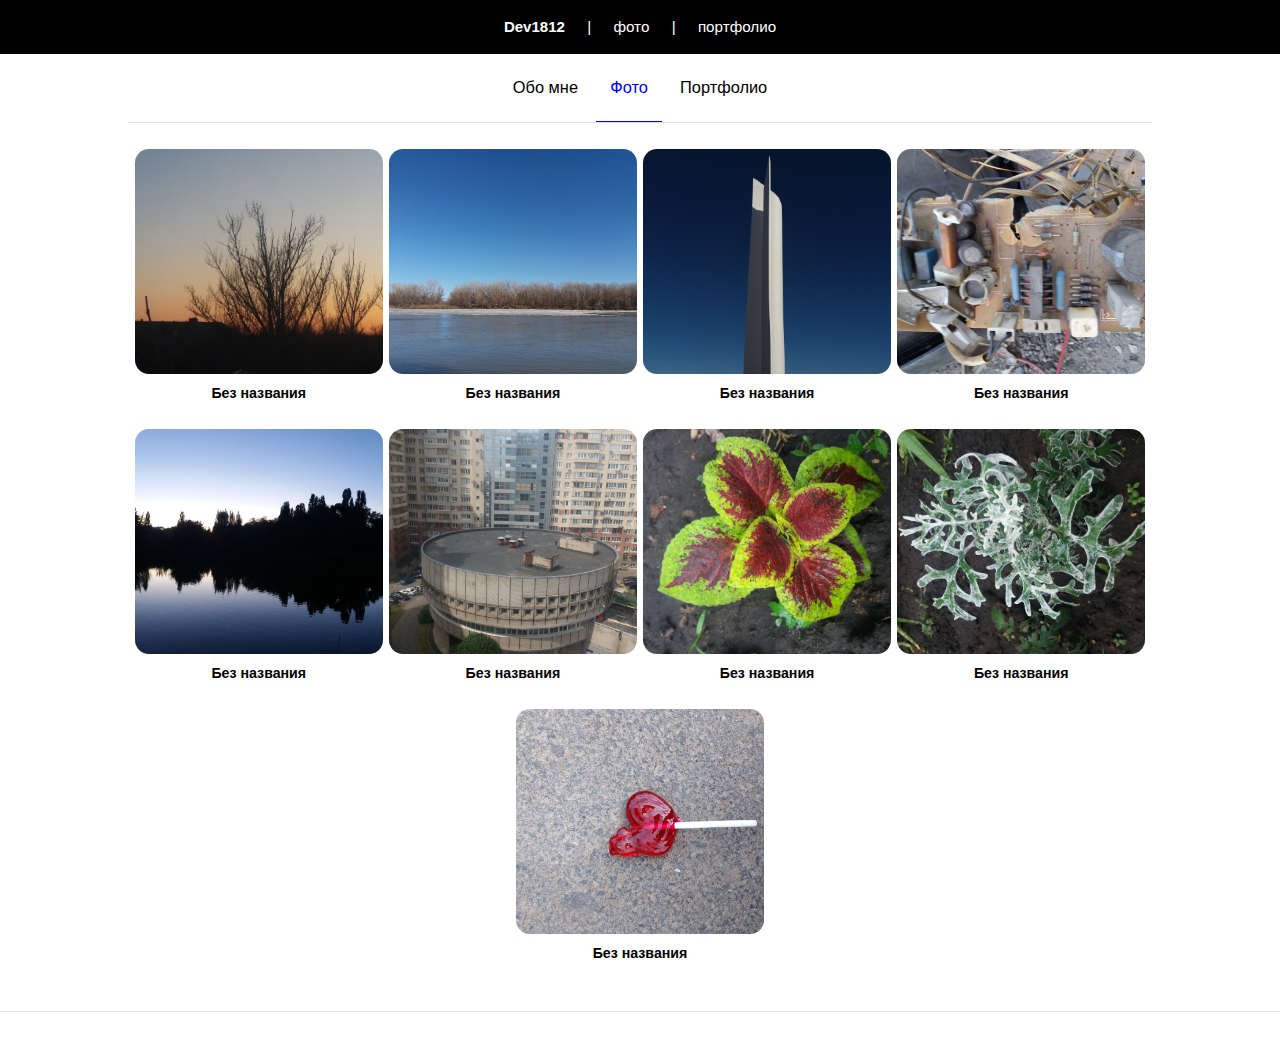
==== photo.html @ 07d0a1c8 "project imroved" ====
<!DOCTYPE html>
<html>
<head>
  <meta charset="utf-8">
  <title>Dev1812</title>
  <link rel="icon" href="image/icon/cafe.png" type="image/png">
  <link rel="stylesheet" type="text/css" href="css/common.css?2">
</head>
<body>


<div id="wrap1">
	<style type="text/css">
	.head{border-bottom:1px solid #000;text-align: center;height:54px;background-color: #000;position: fixed;top: 0;left: 0;right: 0;z-index: 11;}
	.head__item{display: inline-block; padding:18px 9px;color:#fff;}
	.divider{padding:0 9px;color: #FFF;}
	html, body{margin:0;}

*{box-sizing:border-box;font-size:1.0em;font-family:"Myraid Set Pro Text",tahoma,Arial,verdana,sans-serif;font-size:.99em;}
    .welcome_block-main{position: relative;height:454px;}


.welcome_block-main__photo{position: absolute;top: 0;left: 0;right: 0;bottom: 0;background-size:cover;background-position: center;}

.welcome_block-main__photo_layer{position: absolute;top: 0;left: 0;right: 0;bottom: 0;background-color:#000;opacity:.4;}
.welcome_block-main__photo_body{color:#FFF;z-index:9;position: absolute;top:0;left: 0;right: 0;bottom: 0;text-align: center;}
.welcome_block-main__photo_body_title{font-size:2.9em;margin: 134px 0 24px}
.welcome_block-main__photo_body_body{font-size:1.5em;}







	</style>

<div class="head">
  <a class="head__item"><b>Dev1812</b></a>
  <span class="divider">|</span>
  <a class="head__item">фото</a>
  <span class="divider">|</span>
  <a class="head__item">портфолио</a>
</div>
<div class="contant">

<div>

<style type="text/css">
.nav{border-bottom:1px solid #DDD;text-align: center;}
.nav__item{display: inline-block;padding:24px 14px;font-size:1.1em;}
.container-block{width:80%;margin:0 auto;}
.container{text-align:center;padding:24px 0;}
</style>

<div class="container-block" style="padding-top:54px">

<div class="nav">
<a class="nav__item" href="index.html">Обо мне</a>
<a class="nav__item" href="photo.html" style="color:blue;border-bottom: 1px solid blue;">Фото</a>
<a class="nav__item" href="portfolio.html">Портфолио</a>
</div>

<div class="container">
	

<style type="text/css">



.multi-block{display: inline-block;width:25%;margin:-2px -3px 14px;text-align: center;vertical-align: top;}
.multi-block__photo{width:100%;height:25vh;background-size: cover  ;background-position: center  ;border-radius:14px; }
.multi-block__info_title{margin:9px 0;max-height:67px;overflow: hidden;line-height:21px;font-weight: bold;}
.feed_page{width:74%;margin:0 auto;padding:14px 0;}
.icon{width:17px;height:17px;display: inline-block;}

.multi-block__mark_block{display: inline-block;
    padding: 2px 8px 2px 8px;border-radius:9px;
   background-color:#EEE;cursor: pointer;}
.multi-block__mark_block:hover{background-color:#DDD;}
   .multi-block__counter_title{font-size:.9em;font-weight: bold;position:relative;top:-2px;}
   .photo_bigger{background-position: center;background-size: cover;}
.multi-block__wrap{margin:4px;}
</style>

<div class="multi-block">
<div class="multi-block__wrap">
<div class="multi-block__photo_wrap">
  <div class="multi-block__photo" style="background-image: url('image/20180408_212136.jpg');"></div>
</div>
<div class="multi-block__info">
  <div class="multi-block__info_title">
    <div>Без названия</div>
  </div>
</div>
</div>
</div>

<div class="multi-block">
<div class="multi-block__wrap">
<div class="multi-block__photo_wrap">
  <div class="multi-block__photo" style="background-image: url('image/20180410_171315.jpg');"></div>
</div>
<div class="multi-block__info">
  <div class="multi-block__info_title">
    <div>Без названия</div>
  </div>
</div>
</div>
</div>

<div class="multi-block">
<div class="multi-block__wrap">
<div class="multi-block__photo_wrap">
  <div class="multi-block__photo" style="background-image: url('image/20180410_172638.jpg');"></div>
</div>
<div class="multi-block__info">
  <div class="multi-block__info_title">
    <div>Без названия</div>
  </div>
</div>
</div>
</div>


<div class="multi-block">
<div class="multi-block__wrap">
<div class="multi-block__photo_wrap">
  <div class="multi-block__photo" style="background-image: url('image/20180607_210355.jpg');"></div>
</div>
<div class="multi-block__info">
  <div class="multi-block__info_title">
    <div>Без названия</div>
  </div>
</div>
</div>
</div>



<div class="multi-block">
<div class="multi-block__wrap">
<div class="multi-block__photo_wrap">
  <div class="multi-block__photo" style="background-image: url('image/20180607_214410.jpg');"></div>
</div>
<div class="multi-block__info">
  <div class="multi-block__info_title">
    <div>Без названия</div>
  </div>
</div>
</div>
</div>



<div class="multi-block">
<div class="multi-block__wrap">
<div class="multi-block__photo_wrap">
  <div class="multi-block__photo" style="background-image: url('image/20190620_141006.jpg');"></div>
</div>
<div class="multi-block__info">
  <div class="multi-block__info_title">
    <div>Без названия</div>
  </div>
</div>
</div>
</div>



<div class="multi-block">
<div class="multi-block__wrap">
<div class="multi-block__photo_wrap">
  <div class="multi-block__photo" style="background-image: url('image/20210701_141035.jpg');"></div>
</div>
<div class="multi-block__info">
  <div class="multi-block__info_title">
    <div>Без названия</div>
  </div>
</div>
</div>
</div>



<div class="multi-block">
<div class="multi-block__wrap">
<div class="multi-block__photo_wrap">
  <div class="multi-block__photo" style="background-image: url('image/20210701_141044.jpg');"></div>
</div>
<div class="multi-block__info">
  <div class="multi-block__info_title">
    <div>Без названия</div>
  </div>
</div>
</div>
</div>



<div class="multi-block">
<div class="multi-block__wrap">
<div class="multi-block__photo_wrap">
  <div class="multi-block__photo" style="background-image: url('image/IMG_20220523_122651.jpg');"></div>
</div>
<div class="multi-block__info">
  <div class="multi-block__info_title">
    <div>Без названия</div>
  </div>
</div>
</div>
</div>























</div>

</div></div>
</div>
</div>
<div class="footer"></div>
</div>
</body>
</html>
---- css/common.css ----
.head{border-bottom:1px solid #000;text-align: center;height:54px;background-color: #000;position: fixed;top: 0;left: 0;right: 0;z-index: 11;}
	.head__item{display: inline-block; padding:18px 9px;color:#fff;}
	.divider{padding:0 9px;color: #FFF;}
	html, body{margin:0;}

*{box-sizing:border-box;font-size:1.0em;font-family:"Myraid Set Pro Text",tahoma,Arial,verdana,sans-serif;font-size:.99em;}
    .welcome_block-main{position: relative;height:454px;}

a{text-decoration: none;}
.welcome_block-main__photo{position: absolute;top: 0;left: 0;right: 0;bottom: 0;background-size:cover;background-position: center;}

.welcome_block-main__photo_layer{position: absolute;top: 0;left: 0;right: 0;bottom: 0;background-color:#000;opacity:.4;}
.welcome_block-main__photo_body{color:#FFF;z-index:9;position: absolute;top:0;left: 0;right: 0;bottom: 0;text-align: center;}
.welcome_block-main__photo_body_title{font-size:2.9em;margin: 134px 0 24px}
.welcome_block-main__photo_body_body{font-size:1.5em;}



.nav{border-bottom:1px solid #DDD;text-align: center;}
.nav__item{display: inline-block;padding:24px 14px;font-size:1.1em;}
.container-block{width:80%;margin:0 auto;/**padding-top:51px;*/}
.container{text-align:center;padding:24px 0;}





.multi-block{display: inline-block;width:25%;margin:-2px -3px 14px;text-align: center;vertical-align: top;}
.multi-block__photo{width:100%;height:25vh;background-size: cover  ;background-position: center  ;border-radius:14px; }
.multi-block__info_title{margin:9px 0;max-height:67px;overflow: hidden;line-height:21px;font-weight: bold;}
.feed_page{width:74%;margin:0 auto;padding:14px 0;}
.icon{width:17px;height:17px;display: inline-block;}

.multi-block__mark_block{display: inline-block;
    padding: 2px 8px 2px 8px;border-radius:9px;
   background-color:#EEE;cursor: pointer;}
.multi-block__mark_block:hover{background-color:#DDD;}
   .multi-block__counter_title{font-size:.9em;font-weight: bold;position:relative;top:-2px;}
   .photo_bigger{background-position: center;background-size: cover;}
.multi-block__wrap{margin:4px;}


.footer{border-top:1px solid #DDD;text-align:center;padding:14px 0 21px}

.nav__item{color:#000;}
.nav__item_active{color:blue;border-bottom: 1px solid blue;}

.work_multi-block_body{line-height:21px;}
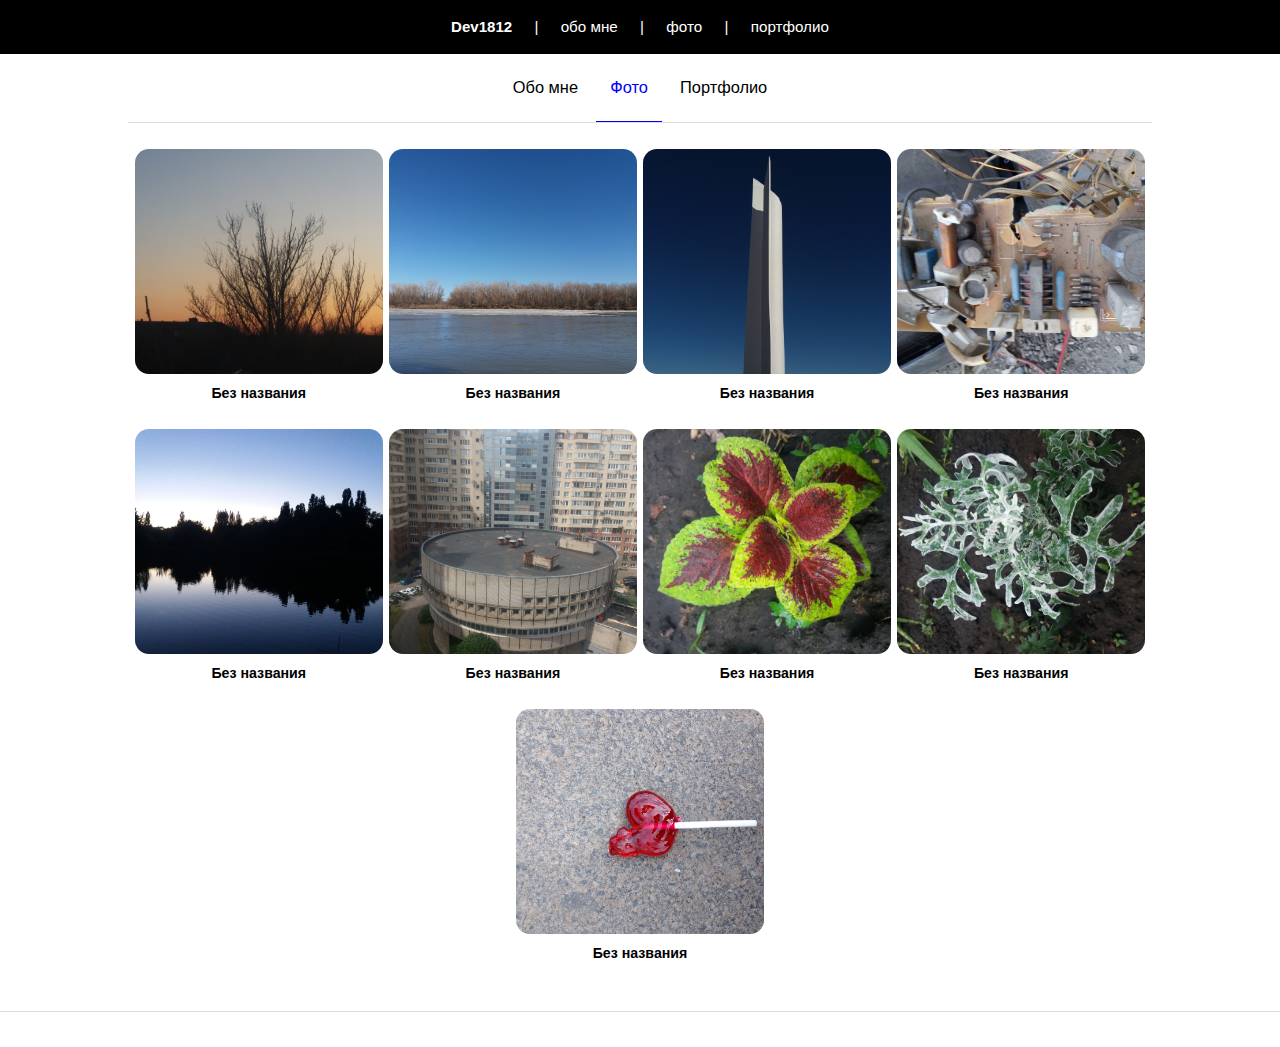
==== commit 552a814c: "improved" ====
--- a/photo.html
+++ b/photo.html
@@ -1,11 +1,13 @@
 <!DOCTYPE html>
 <html>
+
 <head>
   <meta charset="utf-8">
   <title>Dev1812</title>
   <link rel="icon" href="image/icon/cafe.png" type="image/png">
   <link rel="stylesheet" type="text/css" href="css/common.css?2">
 </head>
+
 <body>
 
 
@@ -35,12 +37,15 @@
 
 	</style>
 
+
 <div class="head">
-  <a class="head__item"><b>Dev1812</b></a>
+  <a class="head__item" href="index.html"><b>Dev1812</b></a>
   <span class="divider">|</span>
-  <a class="head__item">фото</a>
+  <a class="head__item" href="index.html">обо мне</a>
   <span class="divider">|</span>
-  <a class="head__item">портфолио</a>
+  <a class="head__item" href="photo.html">фото</a>
+  <span class="divider">|</span>
+  <a class="head__item" href="portfolio.html">портфолио</a>
 </div>
 <div class="contant">
 
